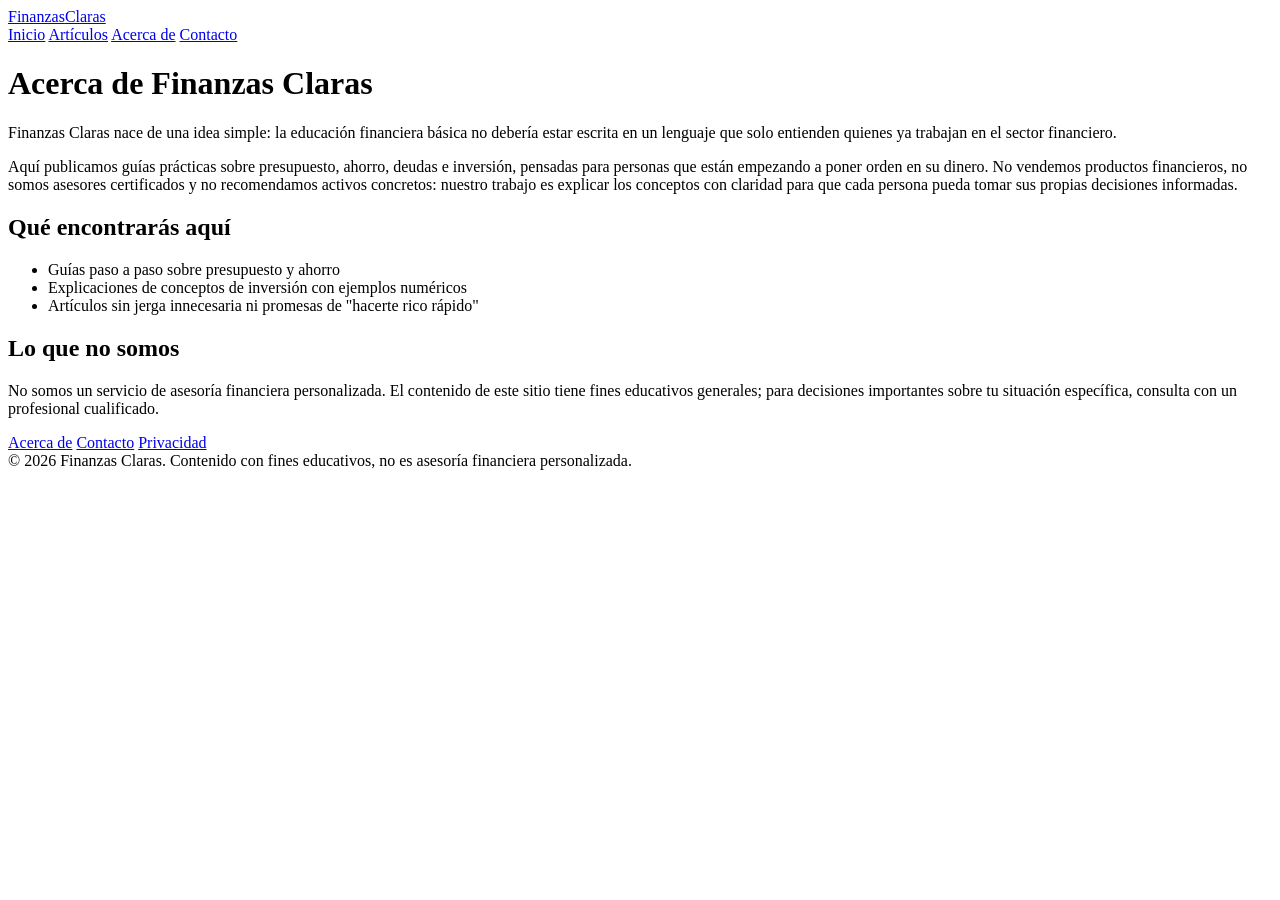
==== acerca.html @ 2c0c440a "Add files via upload" ====
<!DOCTYPE html>
<html lang="es">
<head>
<meta charset="UTF-8">
<meta name="viewport" content="width=device-width, initial-scale=1.0">
<title>Acerca de — Finanzas Claras</title>
<link rel="preconnect" href="https://fonts.googleapis.com">
<link href="https://fonts.googleapis.com/css2?family=Fraunces:wght@500;600;700&family=Source+Sans+3:wght@400;600&family=IBM+Plex+Mono:wght@400;500&display=swap" rel="stylesheet">
<link rel="stylesheet" href="css/styles.css">
</head>
<body>

<header class="site-header">
  <div class="header-inner">
    <a href="index.html" class="logo">Finanzas<span>Claras</span></a>
    <nav class="main-nav">
      <a href="index.html">Inicio</a>
      <a href="articulos/presupuesto.html">Artículos</a>
      <a href="acerca.html" class="active">Acerca de</a>
      <a href="contacto.html">Contacto</a>
    </nav>
  </div>
</header>

<main class="wrap">
  <div class="page-body">
    <h1>Acerca de Finanzas Claras</h1>
    <p>Finanzas Claras nace de una idea simple: la educación financiera básica no debería estar escrita en un lenguaje que solo entienden quienes ya trabajan en el sector financiero.</p>

    <p>Aquí publicamos guías prácticas sobre presupuesto, ahorro, deudas e inversión, pensadas para personas que están empezando a poner orden en su dinero. No vendemos productos financieros, no somos asesores certificados y no recomendamos activos concretos: nuestro trabajo es explicar los conceptos con claridad para que cada persona pueda tomar sus propias decisiones informadas.</p>

    <h2>Qué encontrarás aquí</h2>
    <ul>
      <li>Guías paso a paso sobre presupuesto y ahorro</li>
      <li>Explicaciones de conceptos de inversión con ejemplos numéricos</li>
      <li>Artículos sin jerga innecesaria ni promesas de "hacerte rico rápido"</li>
    </ul>

    <h2>Lo que no somos</h2>
    <p>No somos un servicio de asesoría financiera personalizada. El contenido de este sitio tiene fines educativos generales; para decisiones importantes sobre tu situación específica, consulta con un profesional cualificado.</p>
  </div>
</main>

<footer class="site-footer">
  <div class="wrap">
    <div>
      <a href="acerca.html">Acerca de</a>
      <a href="contacto.html">Contacto</a>
      <a href="privacidad.html">Privacidad</a>
    </div>
    <div class="copy">© 2026 Finanzas Claras. Contenido con fines educativos, no es asesoría financiera personalizada.</div>
  </div>
</footer>

</body>
</html>
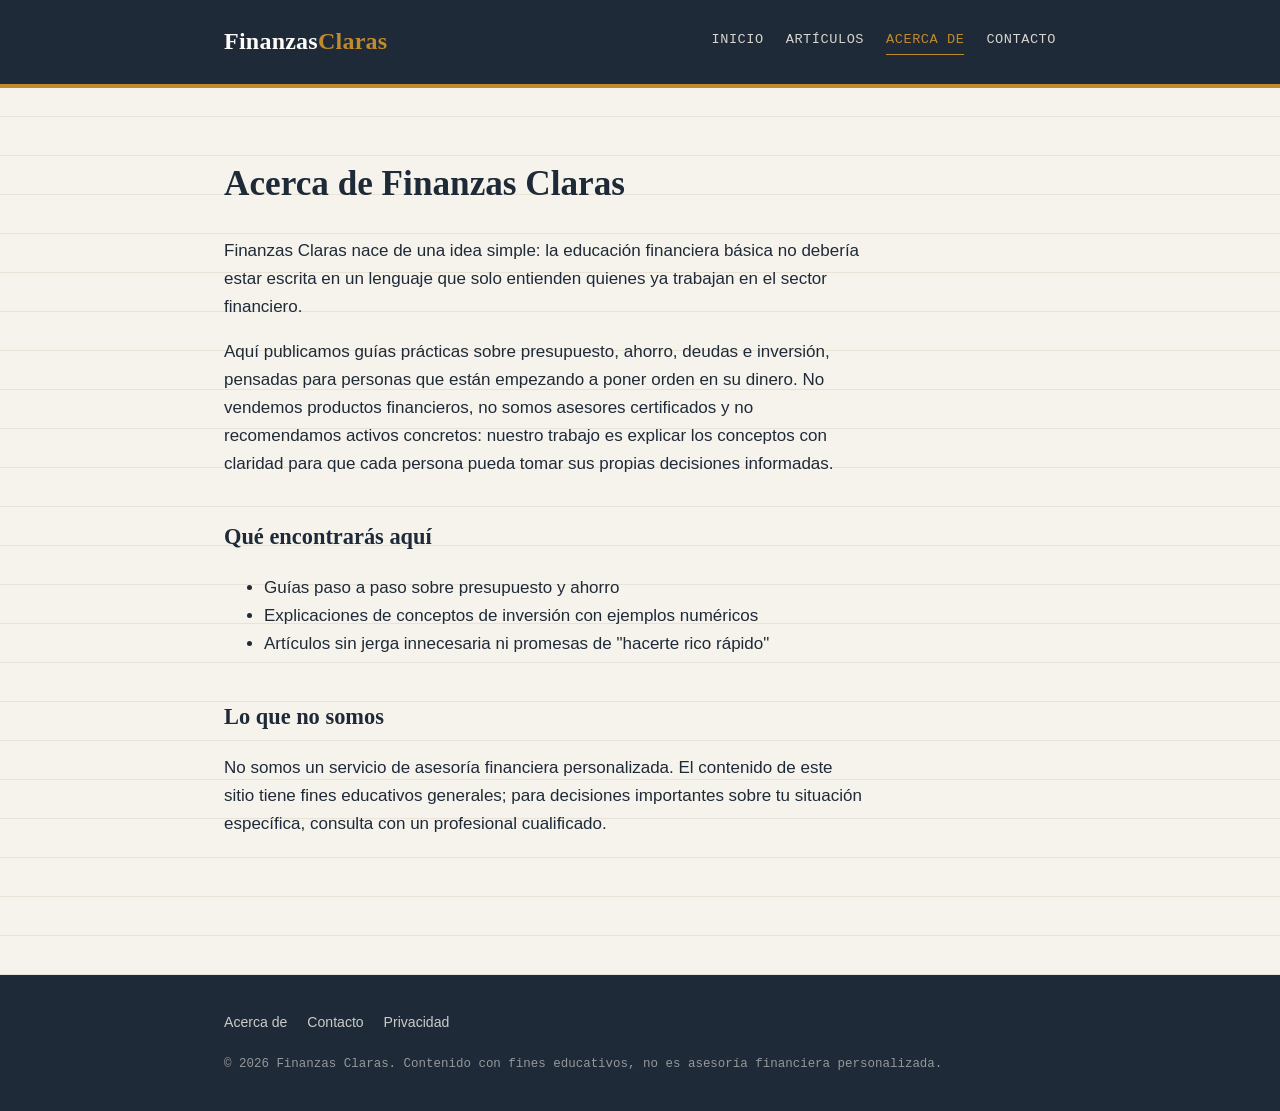
==== commit 28d797ea: "Add files via upload" ====
--- a/acerca.html
+++ b/acerca.html
@@ -7,6 +7,7 @@
 <link rel="preconnect" href="https://fonts.googleapis.com">
 <link href="https://fonts.googleapis.com/css2?family=Fraunces:wght@500;600;700&family=Source+Sans+3:wght@400;600&family=IBM+Plex+Mono:wght@400;500&display=swap" rel="stylesheet">
 <link rel="stylesheet" href="css/styles.css">
+<script async src="https://pagead2.googlesyndication.com/pagead/js/adsbygoogle.js?client=ca-pub-3009790783074356" crossorigin="anonymous"></script>
 </head>
 <body>
 
--- a/css/styles.css
+++ b/css/styles.css
@@ -0,0 +1,423 @@
+/* ============================================
+   Finanzas Claras — sistema de diseño "ledger"
+   ============================================ */
+
+:root {
+  --paper: #F6F3EC;
+  --paper-line: #DAD3C0;
+  --ink: #1E2A38;
+  --ink-soft: #4A5A6A;
+  --green: #4C7A6B;
+  --green-deep: #365A4E;
+  --gold: #C08A2E;
+  --brick: #B5482A;
+  --white: #FFFDF9;
+
+  --font-display: "Fraunces", Georgia, serif;
+  --font-body: "Source Sans 3", "Segoe UI", sans-serif;
+  --font-mono: "IBM Plex Mono", "Courier New", monospace;
+
+  --max-width: 880px;
+}
+
+@font-face {
+  font-family: "Fraunces";
+  src: local("Georgia");
+}
+
+* { box-sizing: border-box; }
+
+html {
+  scroll-behavior: smooth;
+}
+
+body {
+  margin: 0;
+  background:
+    repeating-linear-gradient(
+      to bottom,
+      transparent 0,
+      transparent 38px,
+      var(--paper-line) 39px
+    ),
+    var(--paper);
+  color: var(--ink);
+  font-family: var(--font-body);
+  font-size: 17px;
+  line-height: 1.65;
+  -webkit-font-smoothing: antialiased;
+}
+
+a { color: var(--green-deep); }
+a:hover { color: var(--gold); }
+
+img { max-width: 100%; display: block; }
+
+.wrap {
+  max-width: var(--max-width);
+  margin: 0 auto;
+  padding: 0 24px;
+}
+
+/* ---------- Header / nav ---------- */
+
+header.site-header {
+  background: var(--ink);
+  color: var(--paper);
+  border-bottom: 4px solid var(--gold);
+}
+
+.header-inner {
+  max-width: var(--max-width);
+  margin: 0 auto;
+  padding: 22px 24px;
+  display: flex;
+  align-items: center;
+  justify-content: space-between;
+  flex-wrap: wrap;
+  gap: 12px;
+}
+
+.logo {
+  font-family: var(--font-display);
+  font-weight: 700;
+  font-size: 1.5rem;
+  color: var(--white);
+  text-decoration: none;
+  letter-spacing: 0.01em;
+}
+
+.logo span {
+  color: var(--gold);
+}
+
+nav.main-nav {
+  display: flex;
+  gap: 22px;
+  font-family: var(--font-mono);
+  font-size: 0.85rem;
+  text-transform: uppercase;
+  letter-spacing: 0.04em;
+}
+
+nav.main-nav a {
+  color: var(--paper);
+  text-decoration: none;
+  opacity: 0.85;
+  border-bottom: 1px solid transparent;
+  padding-bottom: 2px;
+}
+
+nav.main-nav a:hover,
+nav.main-nav a.active {
+  opacity: 1;
+  color: var(--gold);
+  border-bottom-color: var(--gold);
+}
+
+/* ---------- Hero (ledger register) ---------- */
+
+.hero {
+  padding: 56px 0 40px;
+  border-bottom: 1px solid var(--paper-line);
+}
+
+.hero .eyebrow {
+  font-family: var(--font-mono);
+  font-size: 0.8rem;
+  text-transform: uppercase;
+  letter-spacing: 0.08em;
+  color: var(--green-deep);
+  display: flex;
+  align-items: center;
+  gap: 8px;
+}
+
+.hero .eyebrow::before {
+  content: "";
+  width: 22px;
+  height: 1px;
+  background: var(--green-deep);
+  display: inline-block;
+}
+
+.hero h1 {
+  font-family: var(--font-display);
+  font-size: clamp(2.1rem, 5vw, 3.2rem);
+  line-height: 1.08;
+  margin: 14px 0 18px;
+  max-width: 11ch;
+}
+
+.hero p.lede {
+  max-width: 56ch;
+  color: var(--ink-soft);
+  font-size: 1.08rem;
+}
+
+/* running balance ticker — signature element */
+.balance-strip {
+  margin-top: 34px;
+  border: 1px solid var(--ink);
+  background: var(--white);
+  font-family: var(--font-mono);
+  font-size: 0.9rem;
+  overflow: hidden;
+}
+
+.balance-strip .row {
+  display: flex;
+  justify-content: space-between;
+  padding: 10px 16px;
+  border-bottom: 1px dashed var(--paper-line);
+}
+.balance-strip .row:last-child { border-bottom: none; }
+
+.balance-strip .row .label { color: var(--ink-soft); }
+.balance-strip .row .amt.credit { color: var(--green-deep); }
+.balance-strip .row .amt.debit { color: var(--brick); }
+.balance-strip .row.total {
+  background: var(--ink);
+  color: var(--paper);
+  font-weight: 600;
+}
+.balance-strip .row.total .amt { color: var(--gold); }
+
+/* ---------- Article index (ledger lines) ---------- */
+
+.section-title {
+  font-family: var(--font-mono);
+  font-size: 0.8rem;
+  text-transform: uppercase;
+  letter-spacing: 0.08em;
+  color: var(--ink-soft);
+  margin: 46px 0 6px;
+}
+
+.ledger {
+  border-top: 1px solid var(--ink);
+}
+
+.ledger-item {
+  display: grid;
+  grid-template-columns: 64px 1fr auto;
+  gap: 18px;
+  align-items: start;
+  padding: 20px 0;
+  border-bottom: 1px solid var(--paper-line);
+  text-decoration: none;
+  color: var(--ink);
+}
+
+.ledger-item:hover .ledger-title { color: var(--gold); }
+
+.ledger-no {
+  font-family: var(--font-mono);
+  color: var(--ink-soft);
+  font-size: 0.85rem;
+  padding-top: 4px;
+}
+
+.ledger-title {
+  font-family: var(--font-display);
+  font-size: 1.3rem;
+  line-height: 1.25;
+  margin: 0 0 6px;
+  color: var(--ink);
+}
+
+.ledger-excerpt {
+  color: var(--ink-soft);
+  font-size: 0.97rem;
+  max-width: 60ch;
+}
+
+.ledger-meta {
+  font-family: var(--font-mono);
+  font-size: 0.78rem;
+  color: var(--green-deep);
+  text-align: right;
+  white-space: nowrap;
+  padding-top: 4px;
+}
+
+/* ---------- Ad slots ---------- */
+
+.ad-slot {
+  margin: 40px 0;
+  padding: 18px;
+  border: 1px dashed var(--ink-soft);
+  background: rgba(255,255,255,0.5);
+  text-align: center;
+  font-family: var(--font-mono);
+  font-size: 0.75rem;
+  color: var(--ink-soft);
+  text-transform: uppercase;
+  letter-spacing: 0.06em;
+}
+
+/* ---------- Article page ---------- */
+
+.article-header {
+  padding: 48px 0 20px;
+  border-bottom: 1px solid var(--paper-line);
+}
+
+.article-header .eyebrow {
+  font-family: var(--font-mono);
+  font-size: 0.8rem;
+  color: var(--green-deep);
+  text-transform: uppercase;
+  letter-spacing: 0.06em;
+}
+
+.article-header h1 {
+  font-family: var(--font-display);
+  font-size: clamp(1.9rem, 4.5vw, 2.7rem);
+  line-height: 1.12;
+  margin: 12px 0 10px;
+}
+
+.article-meta {
+  font-family: var(--font-mono);
+  font-size: 0.82rem;
+  color: var(--ink-soft);
+}
+
+article.content {
+  padding: 32px 0 20px;
+  max-width: 68ch;
+}
+
+article.content h2 {
+  font-family: var(--font-display);
+  font-size: 1.5rem;
+  margin-top: 2.2em;
+  color: var(--ink);
+}
+
+article.content h3 {
+  font-family: var(--font-display);
+  font-size: 1.2rem;
+  margin-top: 1.8em;
+}
+
+article.content p { margin: 1.1em 0; }
+
+article.content ul,
+article.content ol {
+  margin: 1.1em 0;
+  padding-left: 1.3em;
+}
+
+article.content li { margin: 0.4em 0; }
+
+.callout {
+  border-left: 3px solid var(--gold);
+  background: var(--white);
+  padding: 14px 18px;
+  margin: 1.6em 0;
+  font-size: 0.97rem;
+}
+
+.callout strong { color: var(--green-deep); }
+
+table.calc {
+  width: 100%;
+  border-collapse: collapse;
+  font-family: var(--font-mono);
+  font-size: 0.88rem;
+  margin: 1.5em 0;
+}
+table.calc th, table.calc td {
+  border: 1px solid var(--paper-line);
+  padding: 8px 10px;
+  text-align: right;
+}
+table.calc th:first-child, table.calc td:first-child { text-align: left; }
+table.calc th {
+  background: var(--ink);
+  color: var(--paper);
+  font-weight: 500;
+}
+
+.author-box {
+  margin-top: 48px;
+  padding-top: 20px;
+  border-top: 1px solid var(--ink);
+  font-size: 0.9rem;
+  color: var(--ink-soft);
+}
+
+/* ---------- Footer ---------- */
+
+footer.site-footer {
+  margin-top: 60px;
+  background: var(--ink);
+  color: var(--paper);
+  padding: 36px 0;
+}
+
+footer.site-footer .wrap {
+  display: flex;
+  justify-content: space-between;
+  flex-wrap: wrap;
+  gap: 20px;
+  font-size: 0.88rem;
+}
+
+footer.site-footer a {
+  color: var(--paper);
+  opacity: 0.8;
+  margin-right: 16px;
+  text-decoration: none;
+}
+footer.site-footer a:hover { opacity: 1; color: var(--gold); }
+
+footer.site-footer .copy {
+  color: var(--paper);
+  opacity: 0.55;
+  font-family: var(--font-mono);
+  font-size: 0.78rem;
+}
+
+/* ---------- Simple pages (about/privacy/contact) ---------- */
+
+.page-body {
+  padding: 44px 0 60px;
+  max-width: 68ch;
+}
+.page-body h1 {
+  font-family: var(--font-display);
+  font-size: 2.2rem;
+}
+.page-body h2 {
+  font-family: var(--font-display);
+  font-size: 1.4rem;
+  margin-top: 1.8em;
+}
+
+/* ---------- Responsive ---------- */
+
+@media (max-width: 620px) {
+  .ledger-item {
+    grid-template-columns: 40px 1fr;
+  }
+  .ledger-meta {
+    grid-column: 2 / 3;
+    text-align: left;
+    padding-top: 0;
+  }
+  .header-inner { flex-direction: column; align-items: flex-start; }
+}
+
+/* Reduced motion */
+@media (prefers-reduced-motion: reduce) {
+  html { scroll-behavior: auto; }
+}
+
+/* Focus visibility */
+a:focus-visible, button:focus-visible {
+  outline: 2px solid var(--gold);
+  outline-offset: 2px;
+}
